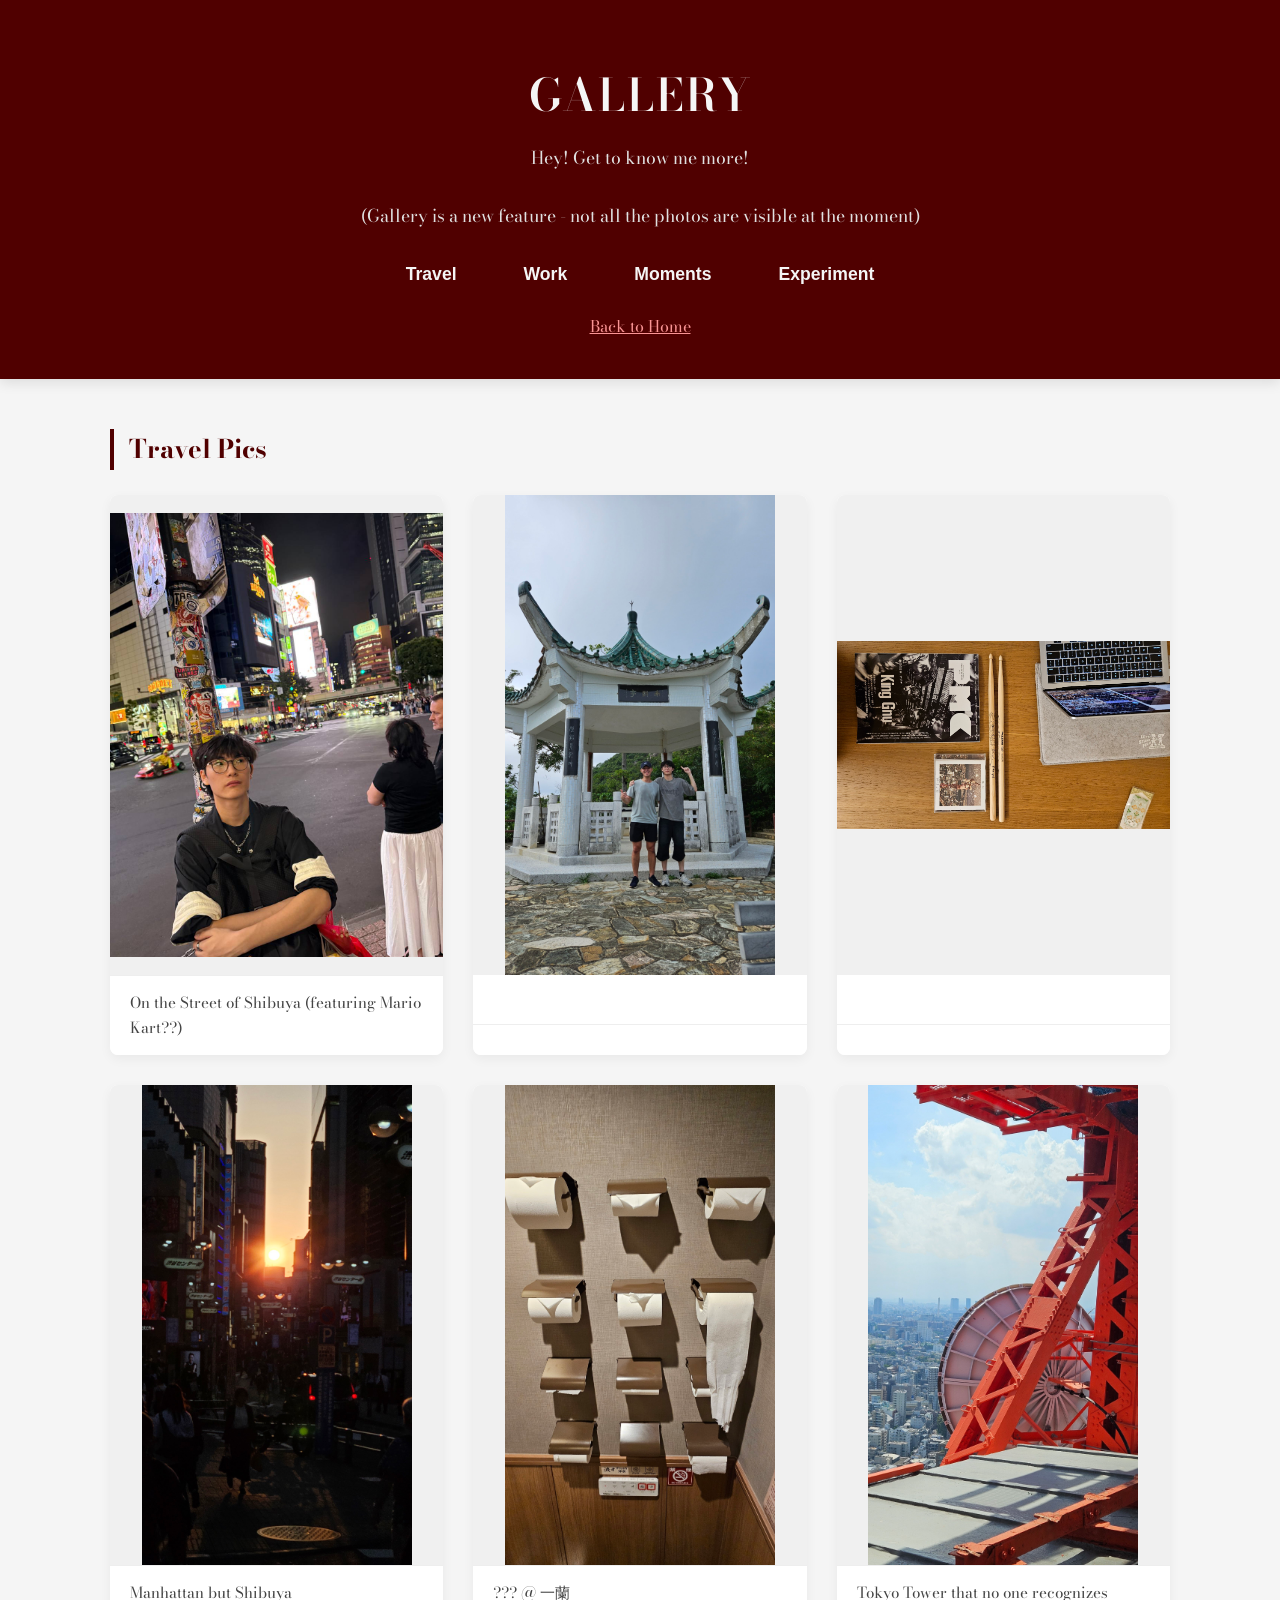
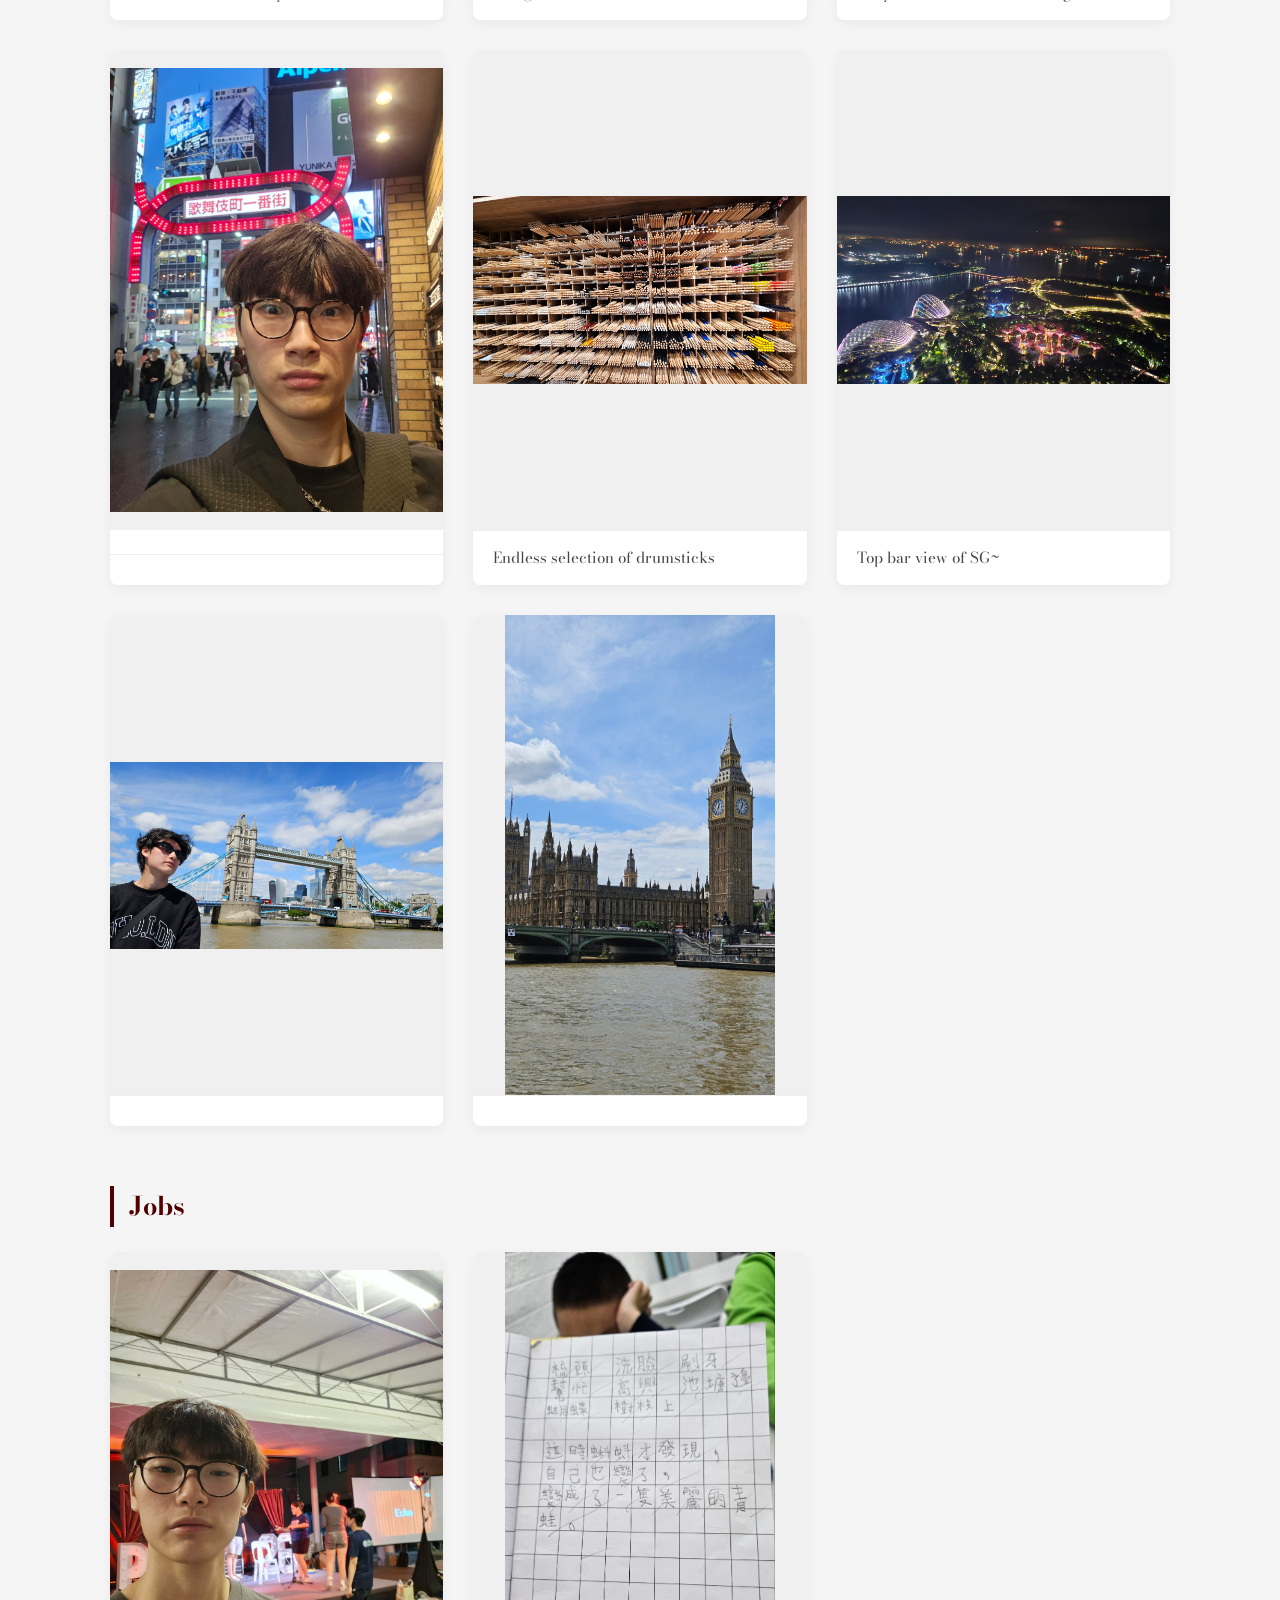
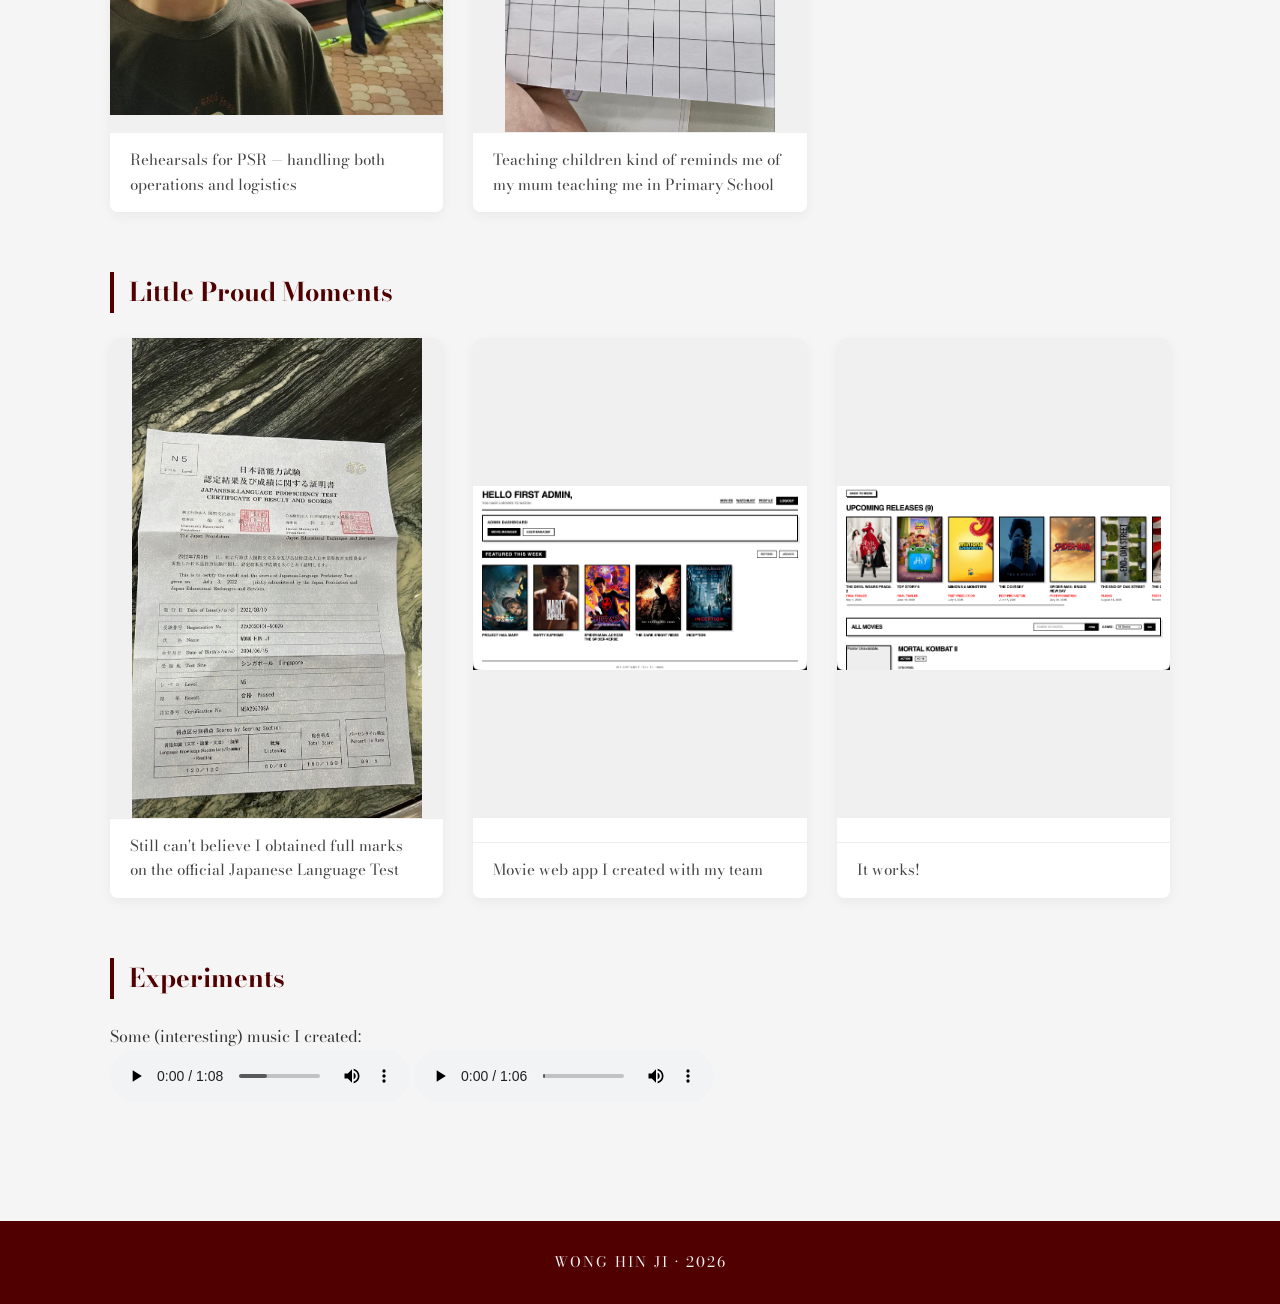
==== gallery.html @ 515184e6 "big update - gallery - moved projects to gallery - added blog" ====
<!-- <!DOCTYPE html>
<html lang="en">
<head>
    <meta charset="UTF-8">
    <meta name="viewport" content="width=device-width, initial-scale=1.0">
    <title>HJ's Gallery</title>
    <link rel="stylesheet" href="gallery.css">
</head>
<body>
    <div id="intro">
        <h1>Gallery</h1>
        <p>Welcome! Get to know me more! (Gallery is a NEW feature, not all the photos are visible at the moment)</p>
    </div>
    <div id="catalogue">
        <li>
            <ul><a href="#travel">Travel Pics</a></ul>
            <ul><a href="#job">Jobs</a></ul>
            <ul><a href="#achievement">Achievements</a></ul>
        </li>
    </div>
    <div id="content">
        <div id="travel">
            <figure>
                <img src="img/shibuyaKart.jpeg" alt="">
                <figcaption>On the Street of Shibuya (featuring Mario Kart??)</figcaption>
            </figure>
        </div>
        <div id="job">
            <figure>
                <img src="img/psrLogistics.jpeg" alt="">
                <figcaption>Rehearsals for PSR - was doing both operations and logistics matters</figcaption>
            </figure>
        </div>
        <div id="achievement">
            <figure>
                <img src="img/jlpt.jpeg" alt="">
                <figcaption>Till today I still can't believe I obtained full marks in the offical Japanese Language Test</figcaption>
            </figure>
        </div>
    </div>
</body>
<footer>
    <br>
    <hr>
    WONG HIN JI • 2026
</footer>
</html> -->

<!DOCTYPE html>
<html lang="en">
<head>
    <meta charset="UTF-8">
    <meta name="viewport" content="width=device-width, initial-scale=1.0">
    <title>HJ's Gallery</title>
    <link rel="icon" type="image/x-icon" href="img/favicon.ico">
    <link rel="stylesheet" href="gallery.css">
    <link rel="preconnect" href="https://fonts.googleapis.com">
    <link rel="preconnect" href="https://fonts.gstatic.com" crossorigin>
    <link href="https://fonts.googleapis.com/css2?family=Inter:wght@300;400;600&display=swap" rel="stylesheet">
    <link rel="preconnect" href="https://fonts.googleapis.com">
    <link rel="preconnect" href="https://fonts.gstatic.com" crossorigin>
    <link href="https://fonts.googleapis.com/css2?family=Bodoni+Moda:ital,opsz,wght@0,6..96,400..900;1,6..96,400..900&display=swap" rel="stylesheet">
    <link rel="preconnect" href="https://fonts.googleapis.com">
    <link rel="preconnect" href="https://fonts.gstatic.com" crossorigin>
    <link href="https://fonts.googleapis.com/css2?family=Oranienbaum&display=swap" rel="stylesheet">
</head>
<body>
    <header class="main-header">
        <div id="intro">
            <h1>Gallery</h1>
            <p>Hey! Get to know me more!</p>
            <p>(Gallery is a new feature - not all the photos are visible at the moment)</p>
        </div>
        <nav id="catalogue">
            <ul>
                <li><a href="#travel">Travel</a></li>
                <li><a href="#job">Work</a></li>
                <li><a href="#achievement">Moments</a></li>
                <li><a href="#experiment">Experiment</a></li>
            </ul>
        </nav>
        <br>
        <a href="index.html">Back to Home</a>
    </header>

    <div class="container">
        <main id="content">
            <section id="travel" class="gallery-section">
                <h2>Travel Pics</h2>
                <div class="grid-container">
                    <figure>
                        <div class="img-wrapper">
                            <img src="img/shibuyaKart.jpeg" alt="Driving karts in Shibuya">
                        </div>
                        <figcaption>On the Street of Shibuya (featuring Mario Kart??)</figcaption>
                    </figure>
                    <figure>
                        <div class="img-wrapper">
                            <img src="img/pavillionNLS.jpeg" alt="">
                        </div>
                        <figcaption></figcaption>
                    </figure>
                    <figure>
                        <div class="img-wrapper">
                            <img src="img/kinggnuproducts.jpeg" alt="">
                        </div>
                        <figcaption></figcaption>
                    </figure>
                    <figure>
                        <div class="img-wrapper">
                            <img src="img/shibuyasun.jpeg" alt="">
                        </div>
                        <figcaption>Manhattan but Shibuya</figcaption>
                    </figure>
                    <figure>
                        <div class="img-wrapper">
                            <img src="img/toiletpaper.jpeg" alt="">
                        </div>
                        <figcaption>??? @ 一蘭</figcaption>
                    </figure>
                    <figure>
                        <div class="img-wrapper">
                            <img src="img/tokyotowertop.jpeg" alt="">
                        </div>
                        <figcaption>Tokyo Tower that no one recognizes</figcaption>
                    </figure>
                    <figure>
                        <div class="img-wrapper">
                            <img src="img/kabukicho.jpeg" alt="">
                        </div>
                        <figcaption></figcaption>
                    </figure>
                    <figure>
                        <div class="img-wrapper">
                            <img src="img/ikebe.jpeg" alt="">
                        </div>
                        <figcaption>Endless selection of drumsticks</figcaption>
                    </figure>
                    <figure>
                        <div class="img-wrapper">
                            <img src="img/sgview.jpeg" alt="">
                        </div>
                        <figcaption>Top bar view of SG~</figcaption>
                    </figure>
                    <figure>
                        <div class="img-wrapper">
                            <img src="img/towerbridge.jpeg" alt="">
                        </div>
                        <figcaption></figcaption>
                    </figure>
                    <figure>
                        <div class="img-wrapper">
                            <img src="img/londonclock.jpeg" alt="">
                        </div>
                        <figcaption></figcaption>
                    </figure>
            </section>

            <section id="job" class="gallery-section">
                <h2>Jobs</h2>
                <div class="grid-container">
                    <figure>
                        <div class="img-wrapper">
                            <img src="img/psrLogistics.jpeg" alt="PSR Rehearsals">
                        </div>
                        <figcaption>Rehearsals for PSR — handling both operations and logistics</figcaption>
                    </figure>
                    <figure>
                        <div class="img-wrapper">
                            <img src="img/copybook.jpeg" alt="">
                        </div>
                        <figcaption>Teaching children kind of reminds me of my mum teaching me in Primary School</figcaption>
                    </figure>
                </div>
            </section>

            <section id="achievement" class="gallery-section">
                <h2>Little Proud Moments</h2>
                <div class="grid-container">
                    <figure>
                        <div class="img-wrapper">
                            <img src="img/jlpt.jpeg" alt="JLPT Certificate">
                        </div>
                        <figcaption>Still can't believe I obtained full marks on the official Japanese Language Test</figcaption>
                    </figure>
                    <figure>
                        <div class="img-wrapper">
                            <img src="img/menupage.png" alt="" srcset="">
                        </div>
                        <figcaption>Movie web app I created with my team</figcaption>
                    </figure>
                    <figure>
                        <div class="img-wrapper">
                            <img src="img/moviepage.png" alt="" srcset="">
                        </div>
                        <figcaption>It works!</figcaption>
                    </figure>
                </div>
            </section>

            <section id="experiment" class="gallery-section">
                <h2>Experiments</h2>
                <div>
                    Some (interesting) music I created: <br>
                    <audio src="audio/null.mp3" controls></audio>
                    <audio src="audio/Sunny Car Ride On Mountain (alpha 1.2).mp3" controls></audio>
                </div>
            </section>
        </main>
    </div>

    <footer>
        <p>WONG HIN JI &bull; 2026</p>
    </footer>
</body>
</html>
---- gallery.css ----
/* 

* {
    background-color: rgb(80, 0, 0);
}

#intro {
    color: rgb(222, 221, 221);
}

#content {
    background-color: white;
}

footer {
    width: 100%;
    text-align: center;
    padding: 20px 0;
    background-color: rgb(80,0,0);
    color: white;
}

 */

/* --- Global Resets & Typography --- */
/* --- Global Resets & Typography --- */
* {
    box-sizing: border-box;
    margin: 0;
    padding: 0;
    font-family: "Bodoni Moda", serif;
}

body {
    font-family: 'Inter', -apple-system, BlinkMacSystemFont, "Segoe UI", Roboto, sans-serif;
    background-color: whitesmoke;
    color: #333;
    line-height: 1.6;
}

/* --- New Header Styling (Dark Red Background) --- */
.main-header {
    background-color: rgb(80, 0, 0);
    color: whitesmoke;
    padding: 60px 20px 40px 20px;
    text-align: center;
    box-shadow: 0 4px 12px rgba(0, 0, 0, 0.1);
}

.main-header a{
    color: rgb(250, 148, 148);
}

#intro h1 {
    font-size: 2.8rem;
    margin-bottom: 12px;
    text-transform: uppercase;
    letter-spacing: 2px;
    font-weight: 600;
}

#intro p {
    color: #e0e0e0; /* Slightly softer white for better readability */
    font-size: 1.1rem;
    max-width: 600px;
    margin: 0 auto 30px auto;
}

.badge {
    font-size: 0.8rem;
    background-color: whitesmoke;
    color: rgb(80, 0, 0);
    padding: 3px 10px;
    border-radius: 12px;
    font-weight: 600;
    vertical-align: middle;
    margin-left: 8px;
}

/* --- Navigation Menu (Inside Header) --- */
#catalogue ul {
    list-style: none;
    display: flex;
    justify-content: center;
    gap: 35px;
}

#catalogue a {
    text-decoration: none;
    color: whitesmoke;
    font-weight: 600;
    font-size: 1.1rem;
    padding: 8px 16px;
    transition: all 0.3s ease;
    border-radius: 4px;
    font-family: Arial, Helvetica, sans-serif;
}

/* Subtle hover background effect for the links over the red background */
#catalogue a:hover {
    background-color: rgba(255, 255, 255, 0.15);
}

/* --- Content Layout --- */
.container {
    max-width: 1100px;
    margin: 0 auto;
    padding: 50px 20px;
}

.gallery-section {
    margin-bottom: 60px;
}

.gallery-section h2 {
    color: rgb(80, 0, 0);
    font-size: 1.6rem;
    border-left: 4px solid rgb(80, 0, 0);
    padding-left: 15px;
    margin-bottom: 25px;
}

/* --- Image Grid & Figures (Updated for Full Aspect Ratio) --- */
.grid-container {
    display: grid;
    /* Keeps a clean layout that adapts to screen sizes */
    grid-template-columns: repeat(auto-fill, minmax(320px, 1fr));
    gap: 30px;
}

figure {
    background-color: white;
    border-radius: 8px;
    overflow: hidden;
    box-shadow: 0 4px 12px rgba(0, 0, 0, 0.05);
    transition: transform 0.3s ease, box-shadow 0.3s ease;
    
    /* Forces the figure card to be a flexbox container so the layout stays uniform */
    display: flex;
    flex-direction: column;
}

figure:hover {
    transform: translateY(-5px);
    box-shadow: 0 8px 20px rgba(0, 0, 0, 0.1);
}

/* The frame that holds your photo */
.img-wrapper {
    width: 100%;
    height: 480px; /* Increased height slightly to give full photos room to breathe */
    overflow: hidden;
    
    /* This background color handles the empty space for uncropped wide/tall photos nicely */
    background-color: #f0f0f0; 
    
    display: flex;
    align-items: center;
    justify-content: center;
}

figure img {
    /* Magic properties to show the full image without cropping or stretching */
    width: 100%;
    height: 100%;
    object-fit: contain; 
    
    transition: transform 0.5s ease;
}

figure:hover img {
    transform: scale(1.02); /* Keeps a very gentle scale effect */
}

figcaption {
    padding: 15px 20px;
    font-size: 0.95rem;
    color: #444;
    border-top: 1px solid #eee;
    background-color: white;
    
    /* Pushes the caption perfectly to the bottom of the card if heights vary */
    margin-top: auto; 
}

/* --- Footer --- */
footer {
    background-color: rgb(80, 0, 0);
    color: whitesmoke;
    text-align: center;
    padding: 30px 20px;
    font-size: 0.9rem;
    letter-spacing: 2px;
}
---- gallery.css ----
/* 

* {
    background-color: rgb(80, 0, 0);
}

#intro {
    color: rgb(222, 221, 221);
}

#content {
    background-color: white;
}

footer {
    width: 100%;
    text-align: center;
    padding: 20px 0;
    background-color: rgb(80,0,0);
    color: white;
}

 */

/* --- Global Resets & Typography --- */
/* --- Global Resets & Typography --- */
* {
    box-sizing: border-box;
    margin: 0;
    padding: 0;
    font-family: "Bodoni Moda", serif;
}

body {
    font-family: 'Inter', -apple-system, BlinkMacSystemFont, "Segoe UI", Roboto, sans-serif;
    background-color: whitesmoke;
    color: #333;
    line-height: 1.6;
}

/* --- New Header Styling (Dark Red Background) --- */
.main-header {
    background-color: rgb(80, 0, 0);
    color: whitesmoke;
    padding: 60px 20px 40px 20px;
    text-align: center;
    box-shadow: 0 4px 12px rgba(0, 0, 0, 0.1);
}

.main-header a{
    color: rgb(250, 148, 148);
}

#intro h1 {
    font-size: 2.8rem;
    margin-bottom: 12px;
    text-transform: uppercase;
    letter-spacing: 2px;
    font-weight: 600;
}

#intro p {
    color: #e0e0e0; /* Slightly softer white for better readability */
    font-size: 1.1rem;
    max-width: 600px;
    margin: 0 auto 30px auto;
}

.badge {
    font-size: 0.8rem;
    background-color: whitesmoke;
    color: rgb(80, 0, 0);
    padding: 3px 10px;
    border-radius: 12px;
    font-weight: 600;
    vertical-align: middle;
    margin-left: 8px;
}

/* --- Navigation Menu (Inside Header) --- */
#catalogue ul {
    list-style: none;
    display: flex;
    justify-content: center;
    gap: 35px;
}

#catalogue a {
    text-decoration: none;
    color: whitesmoke;
    font-weight: 600;
    font-size: 1.1rem;
    padding: 8px 16px;
    transition: all 0.3s ease;
    border-radius: 4px;
    font-family: Arial, Helvetica, sans-serif;
}

/* Subtle hover background effect for the links over the red background */
#catalogue a:hover {
    background-color: rgba(255, 255, 255, 0.15);
}

/* --- Content Layout --- */
.container {
    max-width: 1100px;
    margin: 0 auto;
    padding: 50px 20px;
}

.gallery-section {
    margin-bottom: 60px;
}

.gallery-section h2 {
    color: rgb(80, 0, 0);
    font-size: 1.6rem;
    border-left: 4px solid rgb(80, 0, 0);
    padding-left: 15px;
    margin-bottom: 25px;
}

/* --- Image Grid & Figures (Updated for Full Aspect Ratio) --- */
.grid-container {
    display: grid;
    /* Keeps a clean layout that adapts to screen sizes */
    grid-template-columns: repeat(auto-fill, minmax(320px, 1fr));
    gap: 30px;
}

figure {
    background-color: white;
    border-radius: 8px;
    overflow: hidden;
    box-shadow: 0 4px 12px rgba(0, 0, 0, 0.05);
    transition: transform 0.3s ease, box-shadow 0.3s ease;
    
    /* Forces the figure card to be a flexbox container so the layout stays uniform */
    display: flex;
    flex-direction: column;
}

figure:hover {
    transform: translateY(-5px);
    box-shadow: 0 8px 20px rgba(0, 0, 0, 0.1);
}

/* The frame that holds your photo */
.img-wrapper {
    width: 100%;
    height: 480px; /* Increased height slightly to give full photos room to breathe */
    overflow: hidden;
    
    /* This background color handles the empty space for uncropped wide/tall photos nicely */
    background-color: #f0f0f0; 
    
    display: flex;
    align-items: center;
    justify-content: center;
}

figure img {
    /* Magic properties to show the full image without cropping or stretching */
    width: 100%;
    height: 100%;
    object-fit: contain; 
    
    transition: transform 0.5s ease;
}

figure:hover img {
    transform: scale(1.02); /* Keeps a very gentle scale effect */
}

figcaption {
    padding: 15px 20px;
    font-size: 0.95rem;
    color: #444;
    border-top: 1px solid #eee;
    background-color: white;
    
    /* Pushes the caption perfectly to the bottom of the card if heights vary */
    margin-top: auto; 
}

/* --- Footer --- */
footer {
    background-color: rgb(80, 0, 0);
    color: whitesmoke;
    text-align: center;
    padding: 30px 20px;
    font-size: 0.9rem;
    letter-spacing: 2px;
}
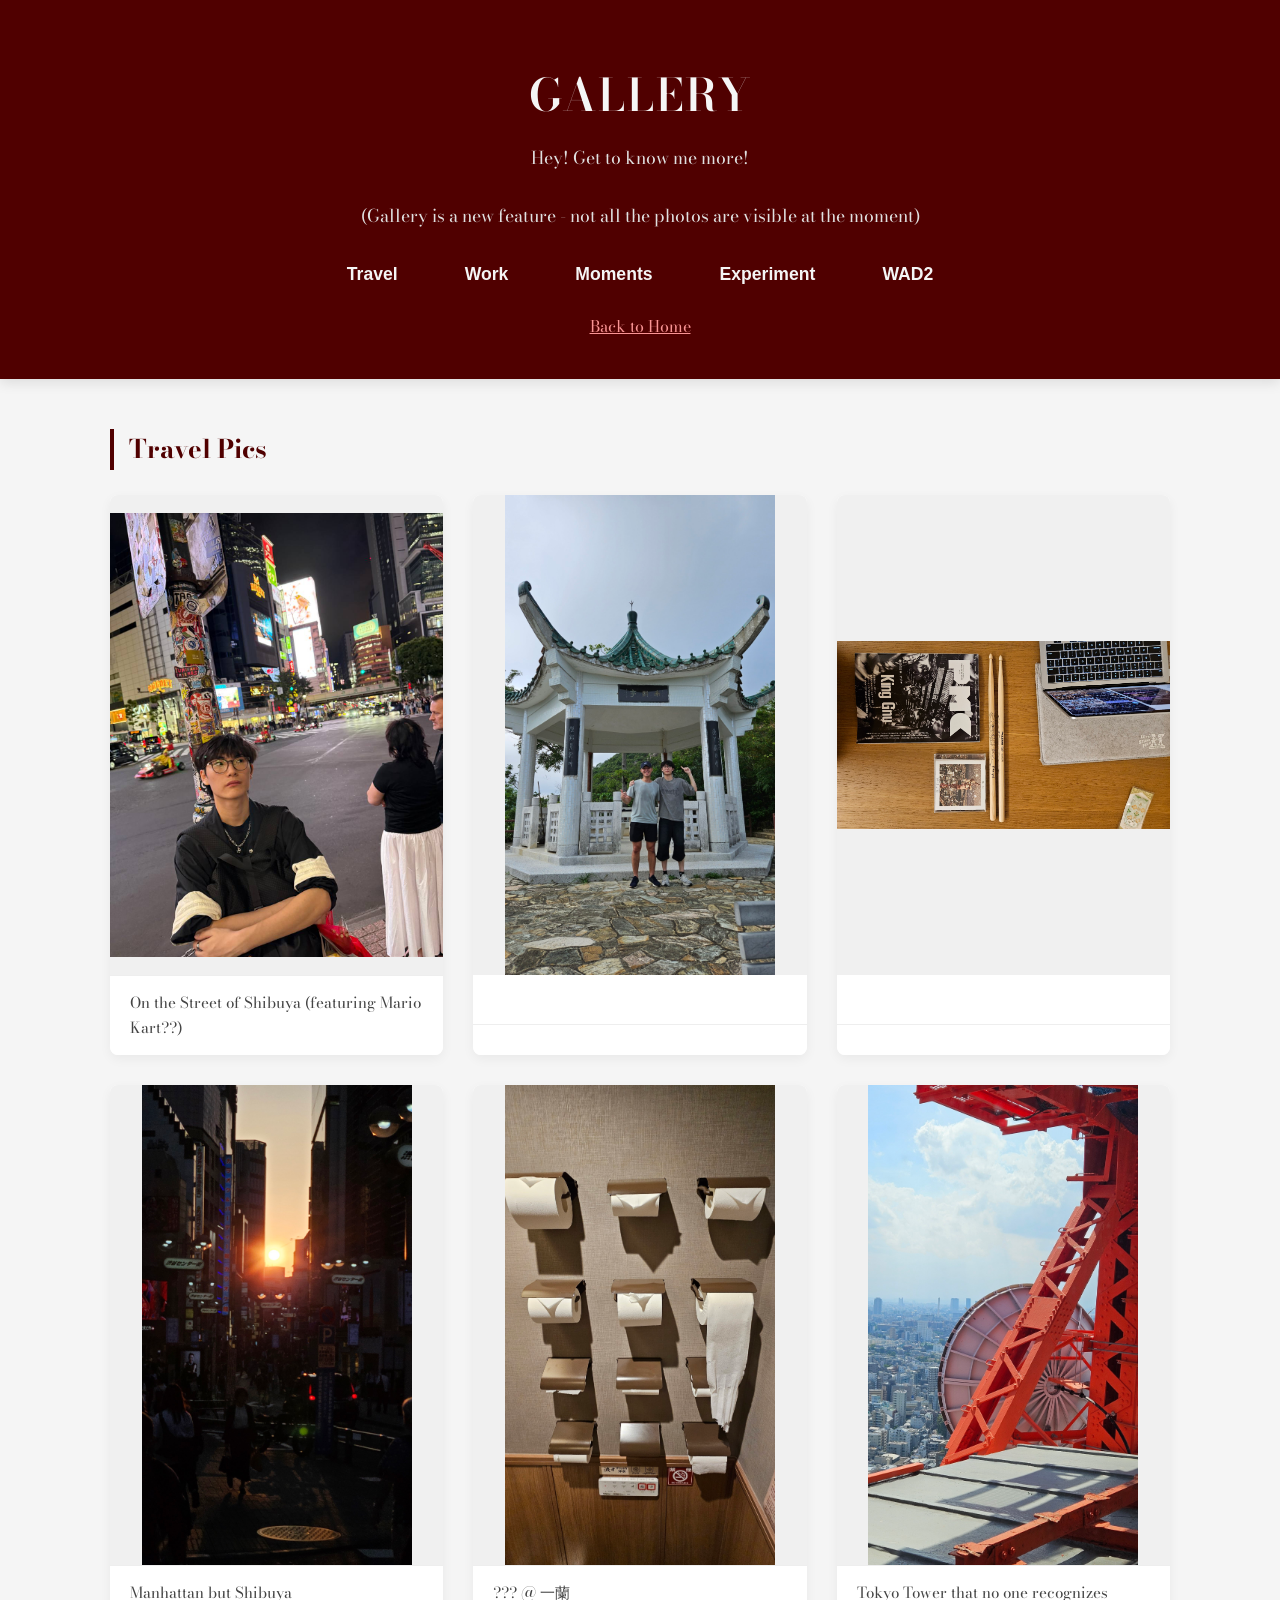
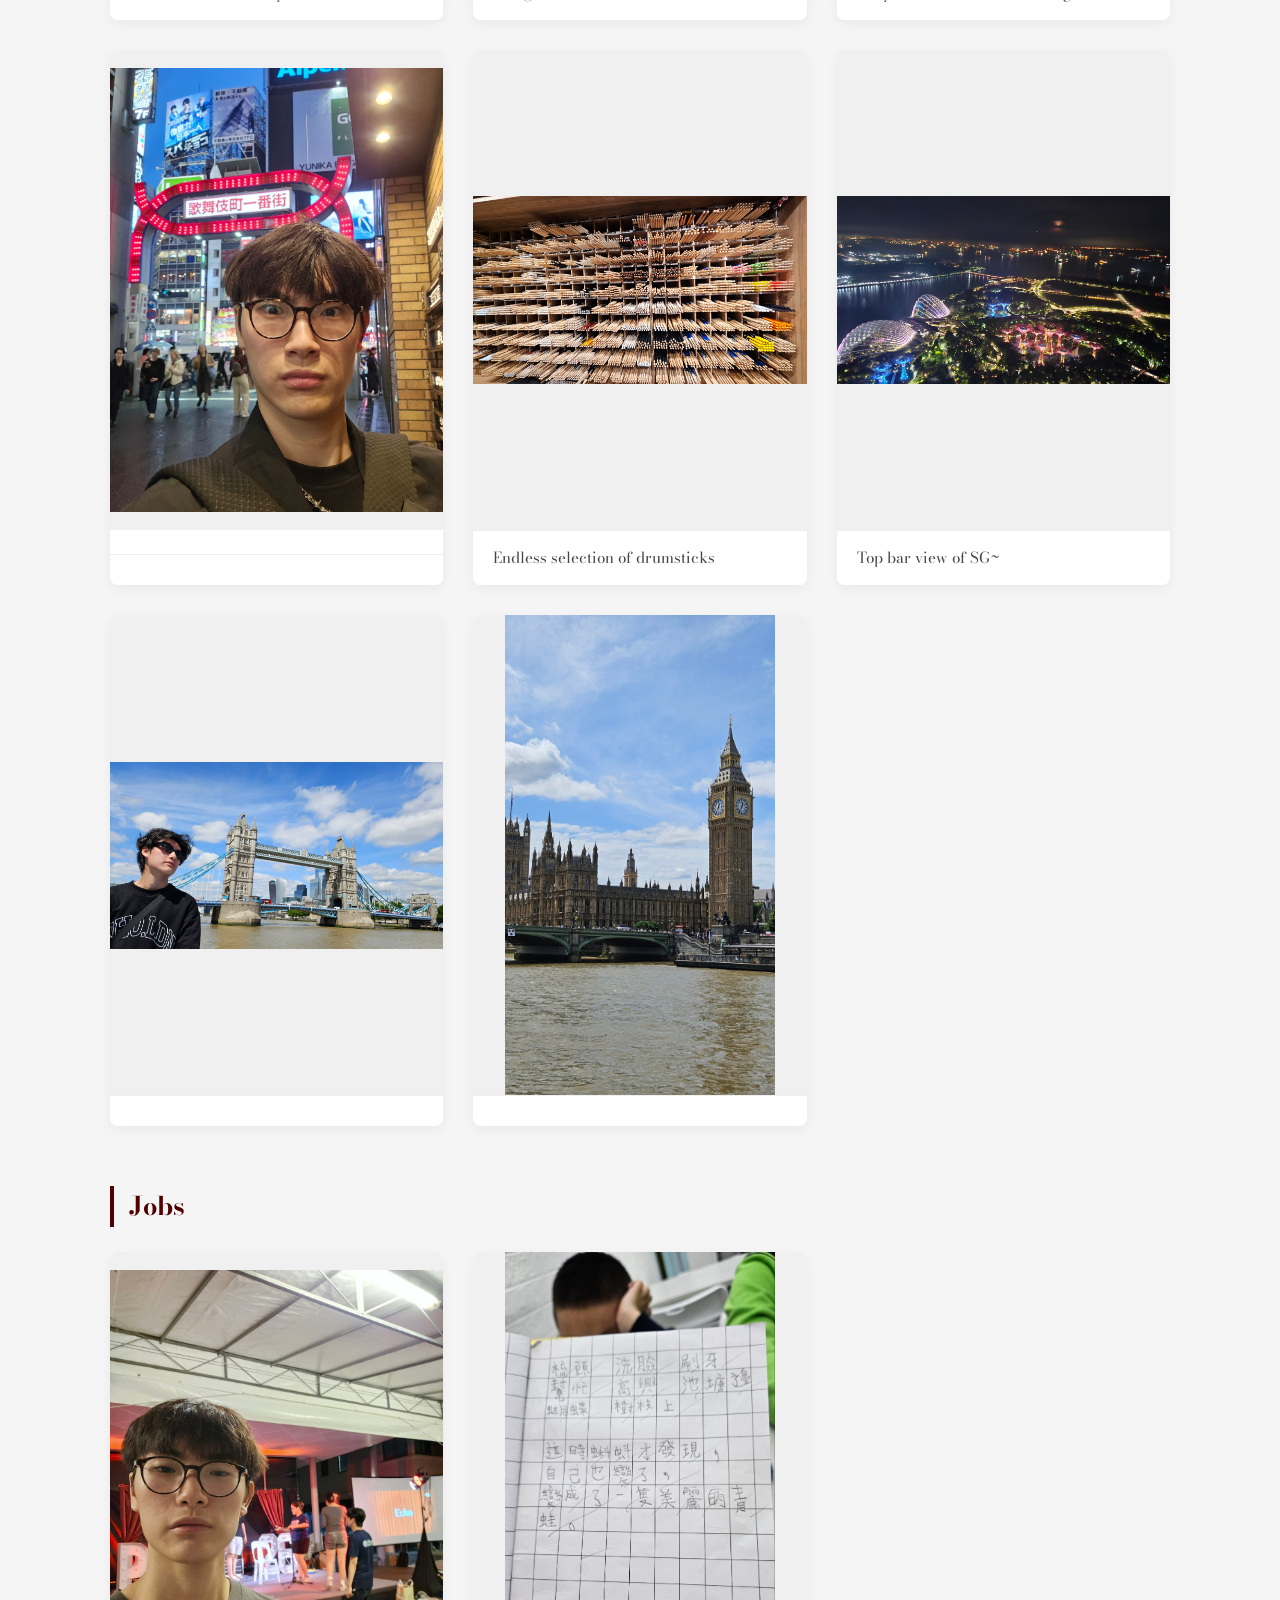
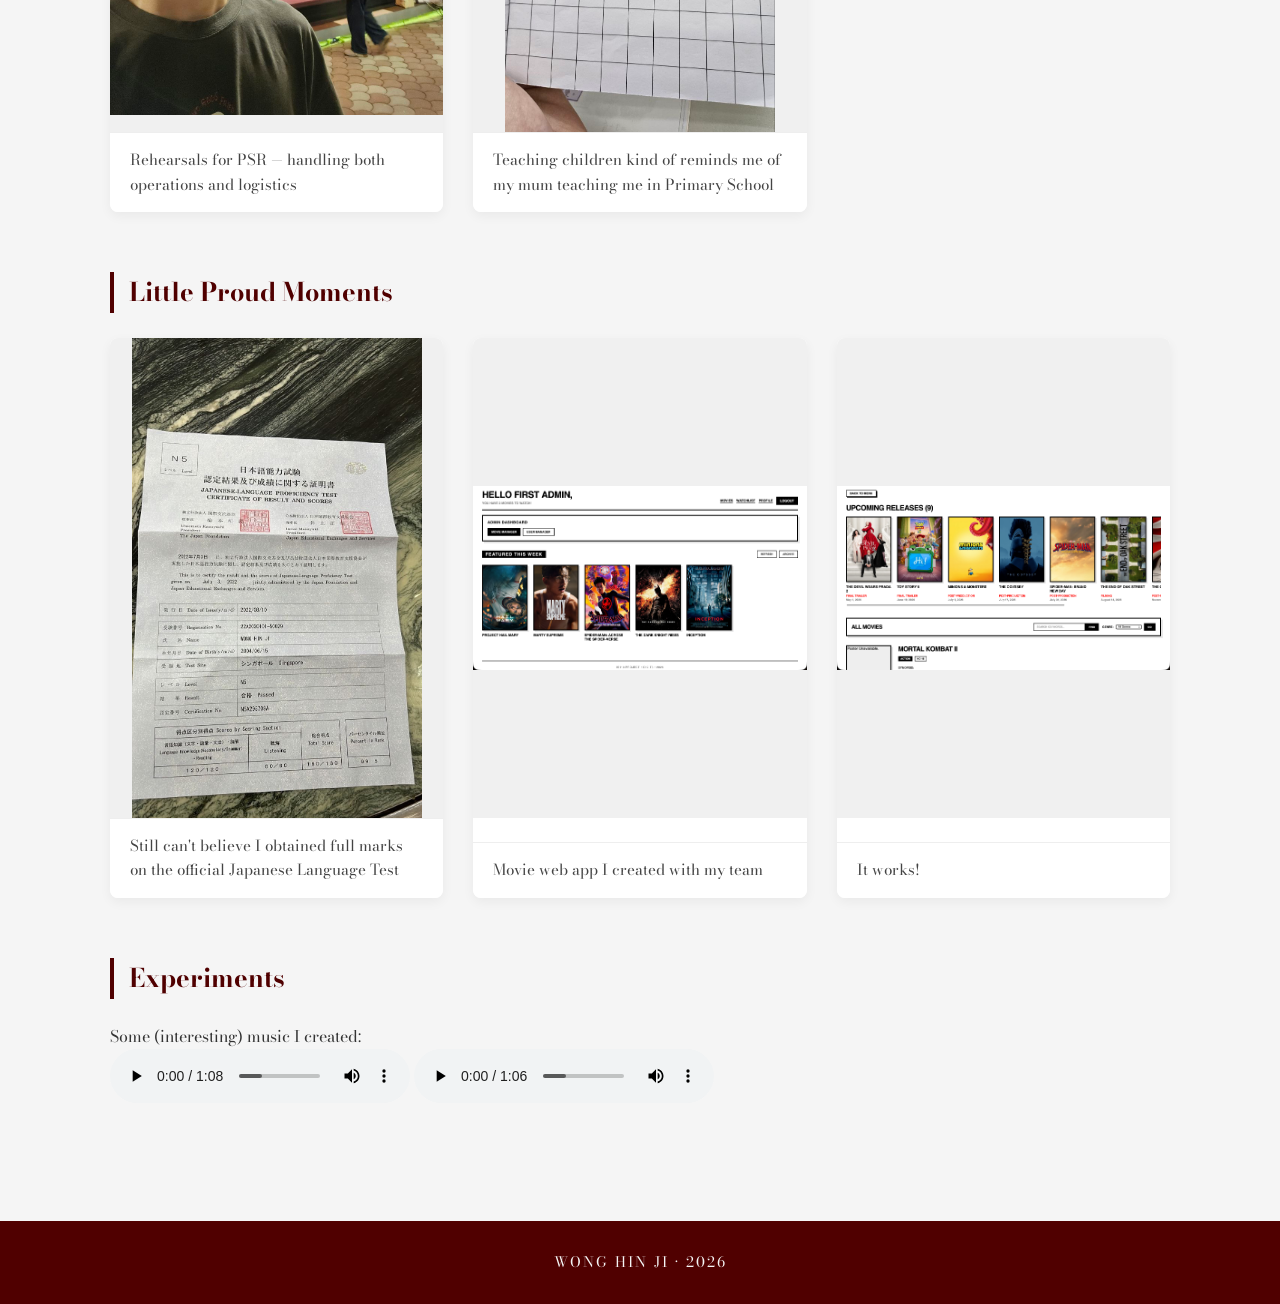
==== commit 6300e7f7: "updated assignments by week list wad2" ====
--- a/gallery.html
+++ b/gallery.html
@@ -77,6 +77,7 @@
                 <li><a href="#job">Work</a></li>
                 <li><a href="#achievement">Moments</a></li>
                 <li><a href="#experiment">Experiment</a></li>
+                <li><a href="#wad2">WAD2</a></li>
             </ul>
         </nav>
         <br>
--- a/gallery.css
+++ b/gallery.css
@@ -191,4 +191,67 @@
     padding: 30px 20px;
     font-size: 0.9rem;
     letter-spacing: 2px;
+}
+
+/* --- Mobile Optimization (Screens 768px and smaller) --- */
+@media (max-width: 768px) {
+    /* 1. Reduce header padding and shrink text size slightly */
+    .main-header {
+        padding: 40px 15px 30px 15px;
+    }
+
+    #intro h1 {
+        font-size: 2rem; /* Smaller heading for mobile screens */
+        letter-spacing: 1px;
+    }
+
+    #intro p {
+        font-size: 1rem;
+        padding: 0 10px;
+    }
+
+    /* 2. Stack navigation links vertically or tighten them up */
+    #catalogue ul {
+        flex-direction: column; /* Stacks links vertically on small screens */
+        gap: 12px;
+        align-items: center;
+    }
+
+    #catalogue a {
+        font-size: 1rem;
+        padding: 6px 20px;
+        width: 100%;
+        max-width: 200px; /* Keeps buttons clean and tappable */
+        background-color: rgba(255, 255, 255, 0.08); /* Subtle button look on mobile */
+    }
+
+    /* 3. Reduce container spacing so content utilizes screen width */
+    .container {
+        padding: 30px 15px;
+    }
+
+    .gallery-section {
+        margin-bottom: 40px;
+    }
+
+    .gallery-section h2 {
+        font-size: 1.4rem;
+        margin-bottom: 20px;
+    }
+
+    /* 4. Force grid columns to drop down to 1 column on phone widths */
+    .grid-container {
+        grid-template-columns: 1fr; /* Takes up full width of the screen */
+        gap: 20px;
+    }
+
+    /* 5. Lower the image height so they don't force too much vertical scrolling */
+    .img-wrapper {
+        height: 320px; /* Keeps full photos highly visible but optimized for phone viewports */
+    }
+    
+    figcaption {
+        padding: 12px 15px;
+        font-size: 0.9rem;
+    }
 }
--- a/gallery.css
+++ b/gallery.css
@@ -191,4 +191,67 @@
     padding: 30px 20px;
     font-size: 0.9rem;
     letter-spacing: 2px;
+}
+
+/* --- Mobile Optimization (Screens 768px and smaller) --- */
+@media (max-width: 768px) {
+    /* 1. Reduce header padding and shrink text size slightly */
+    .main-header {
+        padding: 40px 15px 30px 15px;
+    }
+
+    #intro h1 {
+        font-size: 2rem; /* Smaller heading for mobile screens */
+        letter-spacing: 1px;
+    }
+
+    #intro p {
+        font-size: 1rem;
+        padding: 0 10px;
+    }
+
+    /* 2. Stack navigation links vertically or tighten them up */
+    #catalogue ul {
+        flex-direction: column; /* Stacks links vertically on small screens */
+        gap: 12px;
+        align-items: center;
+    }
+
+    #catalogue a {
+        font-size: 1rem;
+        padding: 6px 20px;
+        width: 100%;
+        max-width: 200px; /* Keeps buttons clean and tappable */
+        background-color: rgba(255, 255, 255, 0.08); /* Subtle button look on mobile */
+    }
+
+    /* 3. Reduce container spacing so content utilizes screen width */
+    .container {
+        padding: 30px 15px;
+    }
+
+    .gallery-section {
+        margin-bottom: 40px;
+    }
+
+    .gallery-section h2 {
+        font-size: 1.4rem;
+        margin-bottom: 20px;
+    }
+
+    /* 4. Force grid columns to drop down to 1 column on phone widths */
+    .grid-container {
+        grid-template-columns: 1fr; /* Takes up full width of the screen */
+        gap: 20px;
+    }
+
+    /* 5. Lower the image height so they don't force too much vertical scrolling */
+    .img-wrapper {
+        height: 320px; /* Keeps full photos highly visible but optimized for phone viewports */
+    }
+    
+    figcaption {
+        padding: 12px 15px;
+        font-size: 0.9rem;
+    }
 }
